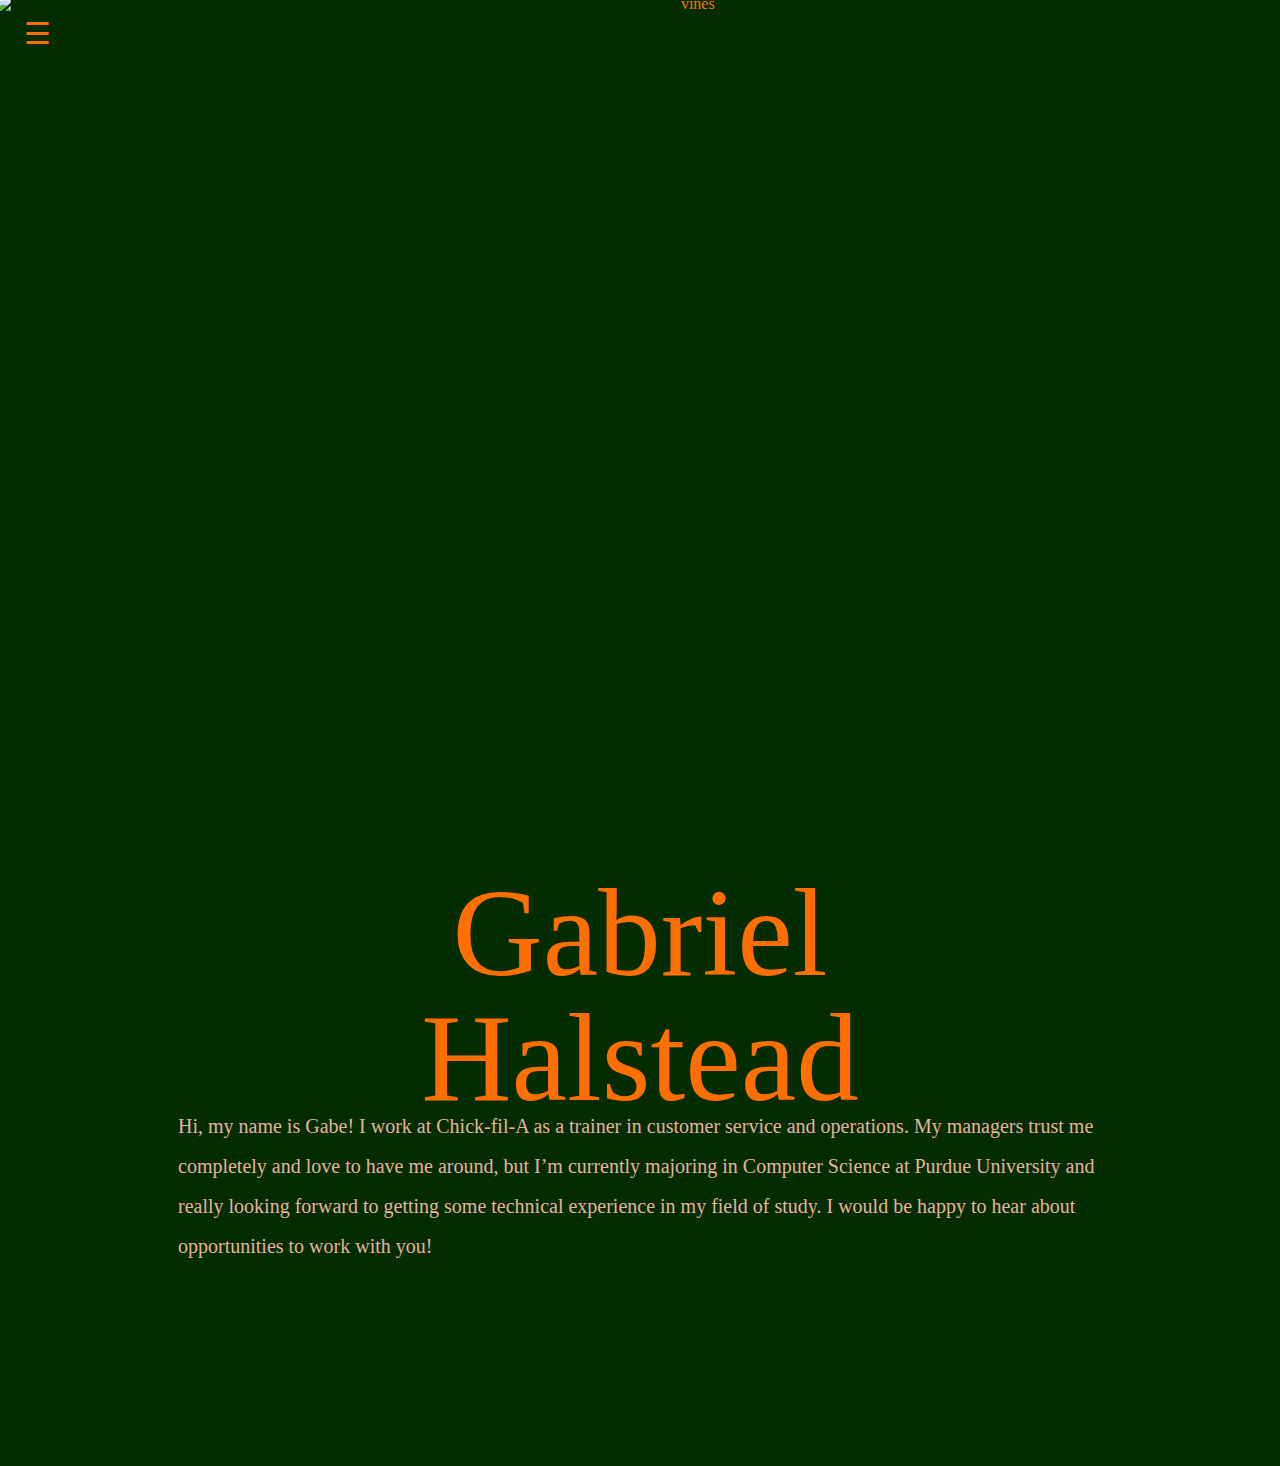
==== index.html @ 6081a95d "made it fancier" ====
<DOCTYPE html>

 <html>


  <head>

    <title>Gabriel Halstead</title>

    <style>

.sidenav {
  height: 100%;
  width: 0;
  position: fixed;
  z-index: 1;
  top: 0;
  left: 0;
  background-color: #5F201B;
  overflow-x: hidden;
  transition: 0.5s;
  padding-top: 60px;
}

.sidenav a {
  padding: 8px 8px 8px 20px;
  text-decoration: none;
  font-size: 25px;
  color: #f2f2f2;
  display: block;
  transition: 0.3s;
}

.sidenav a:hover {
  color: #000000;
  background-color: #00325D;
}

.sidenav .closebtn {
  position: absolute;
  top: 0;
  right: 25px;
  font-size: 36px;
  margin-left: 50px;
}

.container {
  position: relative;
  text-align: center;
  color: FF6E00;
}

/* Bottom left text */
.bottom-left {
  position: absolute;
  bottom: 8px;
  left: 16px;
}

/* Top left text */
.top-left {
  position: absolute;
  top: 8px;
  left: 16px;
}

/* Top right text */
.top-right {
  position: absolute;
  top: 8px;
  right: 16px;
}

/* Bottom right text */
.bottom-right {
  position: absolute;
  bottom: 8px;
  right: 16px;
}

/* Centered text */
.centered {
  position: absolute;
  top: 110%;
  left: 50%;
  transform: translate(-50%, -50%);
}

.sidenav .closebtn:hover {
  
  background-color: #5F201B;
}

@media screen and (max-height: 450px) {
  .sidenav {padding-top: 15px;}
  .sidenav a {font-size: 18px;}
}
    </style>

  </head>

  <body style= ';background-color: #032D00'>

<div id="mySidenav" class="sidenav">
  <a href="javascript:void(0)" class="closebtn" onclick="closeNav()">&times;</a>
  <a href="#" style="background-color: 00325D;">Home</a>
  <a href="about.html">About</a>
  <a href="contact.html">Contact</a>
  <a href="projects.html">Projects</a>
</div>



<div class="container">
  <img style='align-content: center; margin: -15;' src='leaf-background5.gif' alt='vines' width=105% height=auto> <!-- the animation-->
    <div class="top-left">
      <span style="font-size:30px; cursor:pointer color: FF6E00;" onclick="openNav()">&#9776;</span> <!-- the nav button -->
    </div>
    <div class="centered"><p style='font-size:125px;line-height: 1;text-align:center; margin: -50; color:FF6E00'>Gabriel Halstead<br></p> </div>
    
</div>



	<p style='font-size:20px; line-height: 2;color: E6B39A; margin:50px; padding: 150px 120px;'> Hi, my name is Gabe!  I work at Chick-fil-A as a trainer in customer service and operations.  My managers trust me completely and love to have me around, but I’m currently majoring in Computer Science at Purdue University and really looking forward to getting some technical experience in my field of study.  I would be happy to hear about opportunities to work with you!</p>


	<!--
<p style='text-align:center;'> <video src='fresh-video-1.mp4' alt='man-waves' width='1500px' height='975px' loop autoplay
	</p>
	


	<p style='font-size:100px'>	<em style='font-size:200px'>How awesome is that.</em>  My sister and I are excited to provide '
digital animations independently.   For now we are mainly mimicking fun commercials.  
Safe to say, we won't stop there.  Get ready!</p>

	<p class=library-link style='font-size:250;text-align:center;font-family:old english text mt;color:a666d1;'><a style='color:a666d1' href='animation-library.html'>
To The Library!</a></p>
	
<p></br></br></br></br></br>   If you would like to know more about the application we use to animate, please
visit the <a href='https://www.blender.org/'>blender website</a>, or talk to me directly!</br>
From one bro to another, thank you.</p>
	-->

<script>
function openNav() {
  document.getElementById("mySidenav").style.width = "200px";
}

function closeNav() {
  document.getElementById("mySidenav").style.width = "0";
}
</script>

   </body>

 </html>
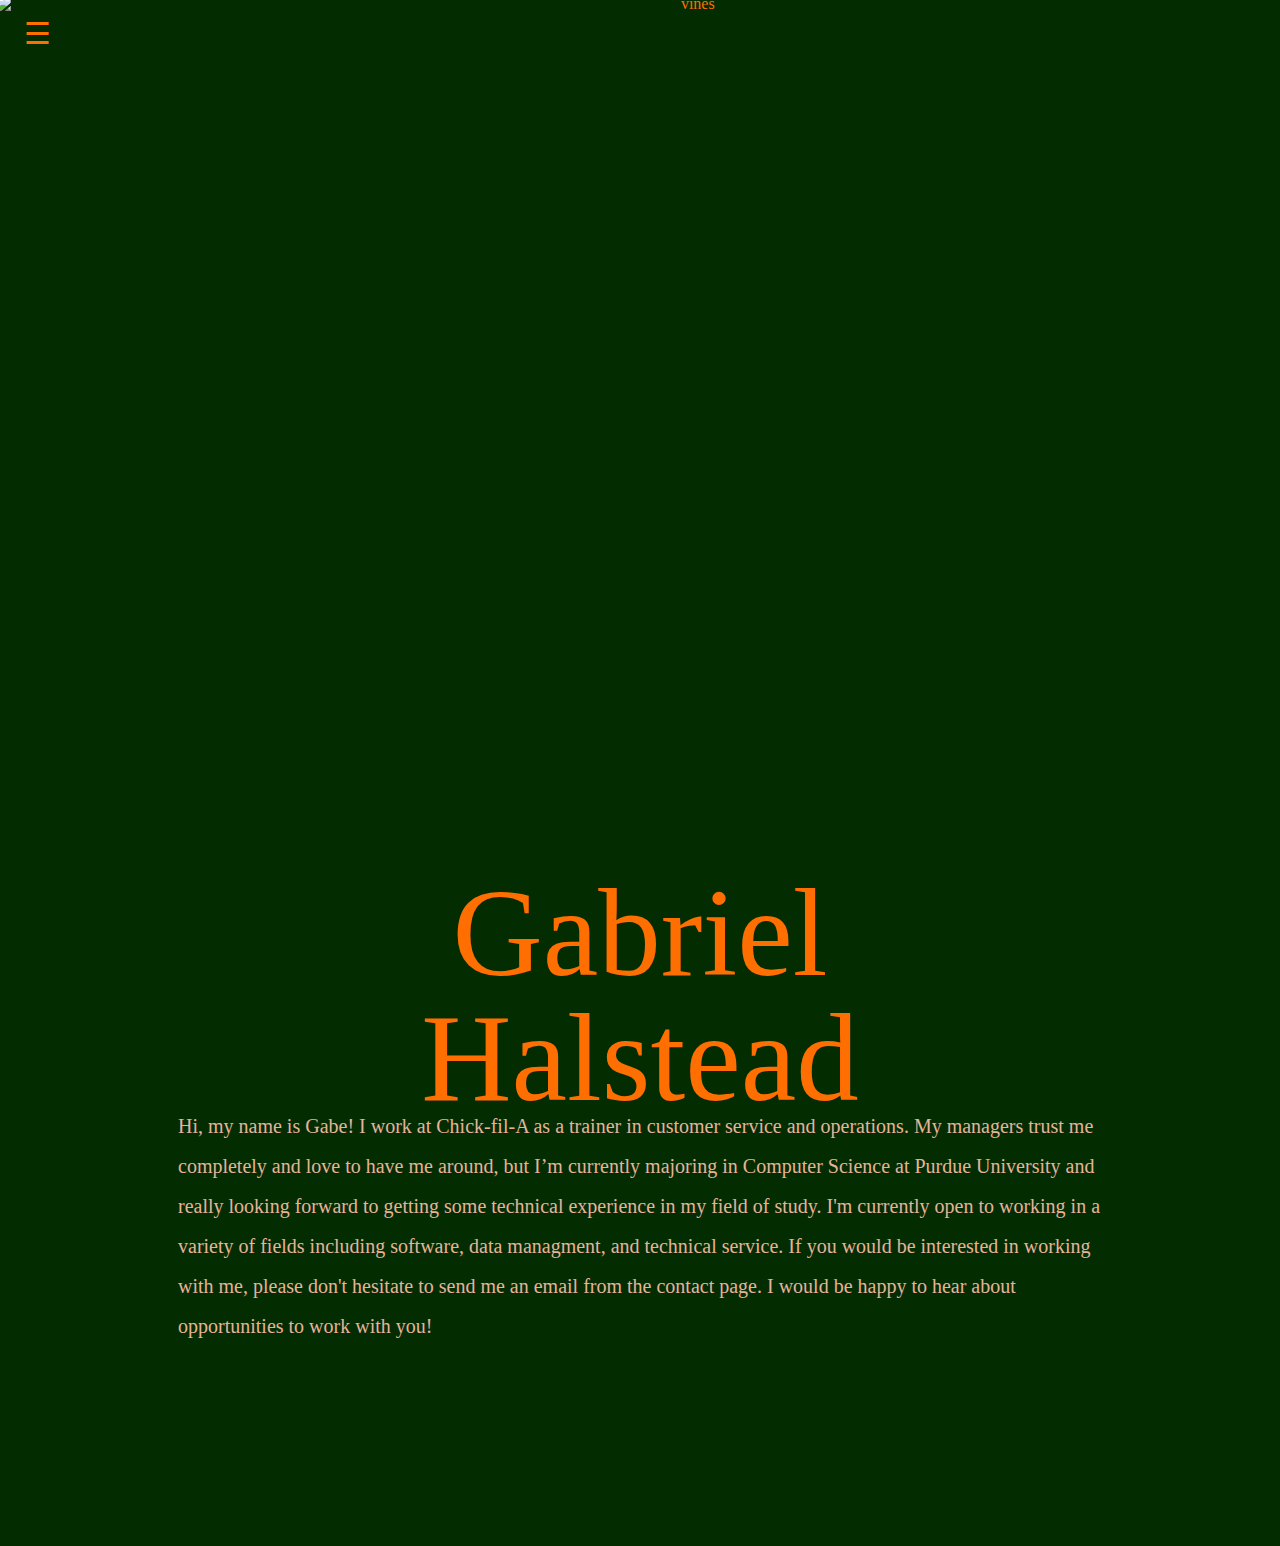
==== commit 26e48bc9: "added detailed opportunities wanted" ====
--- a/index.html
+++ b/index.html
@@ -122,7 +122,7 @@
 
 
 
-	<p style='font-size:20px; line-height: 2;color: E6B39A; margin:50px; padding: 150px 120px;'> Hi, my name is Gabe!  I work at Chick-fil-A as a trainer in customer service and operations.  My managers trust me completely and love to have me around, but I’m currently majoring in Computer Science at Purdue University and really looking forward to getting some technical experience in my field of study.  I would be happy to hear about opportunities to work with you!</p>
+	<p style='font-size:20px; line-height: 2;color: E6B39A; margin:50px; padding: 150px 120px;'> Hi, my name is Gabe!  I work at Chick-fil-A as a trainer in customer service and operations.  My managers trust me completely and love to have me around, but I’m currently majoring in Computer Science at Purdue University and really looking forward to getting some technical experience in my field of study.  I'm currently open to working in a variety of fields including software, data managment, and technical service.  If you would be interested in working with me, please don't hesitate to send me an email from the contact page.  I would be happy to hear about opportunities to work with you!</p>
 
 
 	<!--
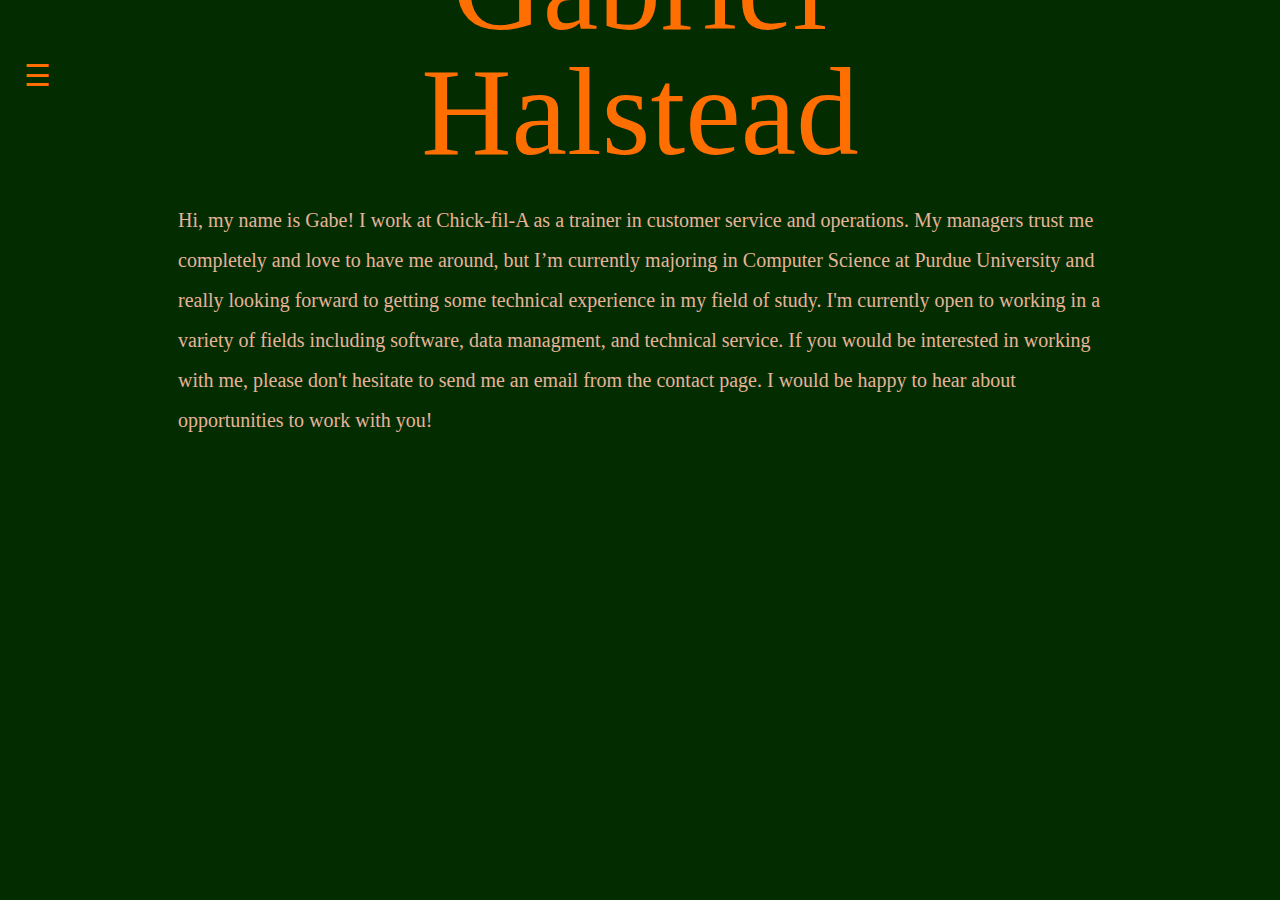
==== commit 2f4c26cf: "Update index.html" ====
--- a/index.html
+++ b/index.html
@@ -111,8 +111,8 @@
 
 
 
-<div class="container">
-  <img style='align-content: center; margin: -15;' src='leaf-background5.gif' alt='vines' width=105% height=auto> <!-- the animation-->
+<div class="container"><!--
+  <img style='align-content: center; margin: -15;' src='leaf-background5.gif' alt='vines' width=105% height=auto>  the animation-->
     <div class="top-left">
       <span style="font-size:30px; cursor:pointer color: FF6E00;" onclick="openNav()">&#9776;</span> <!-- the nav button -->
     </div>
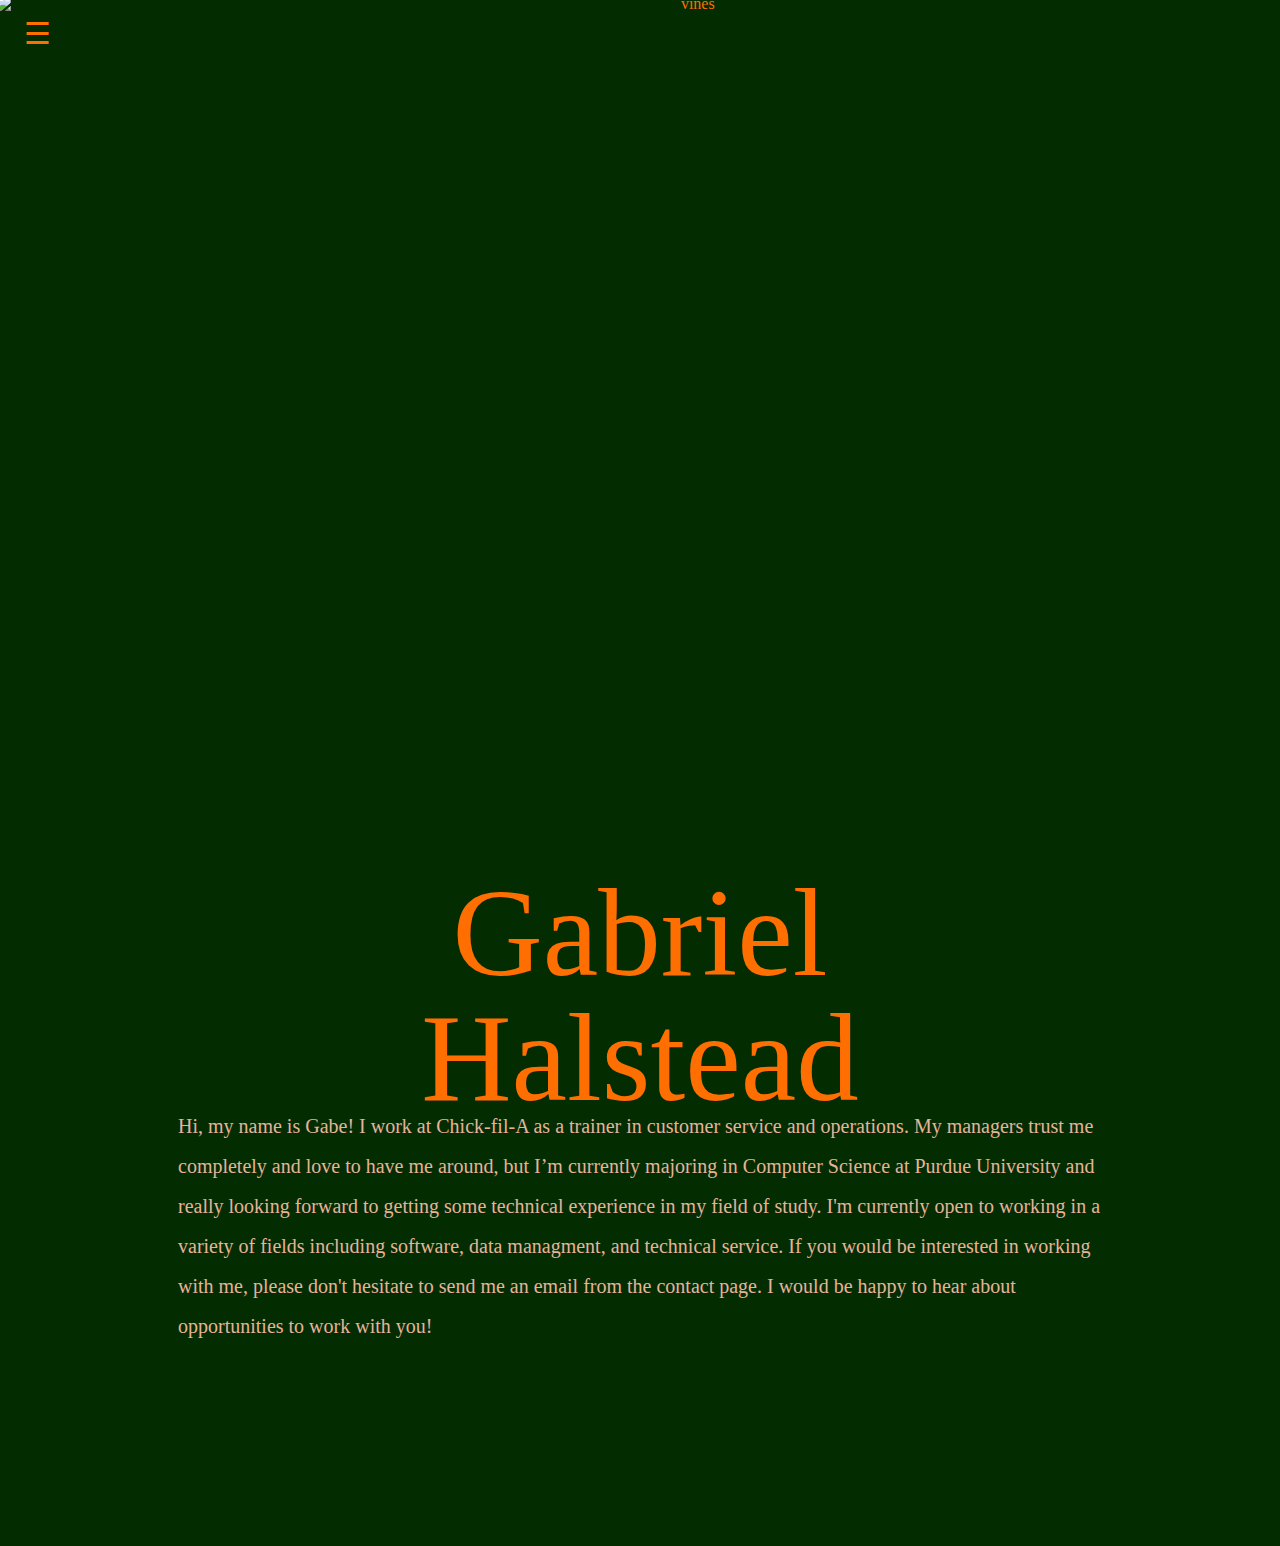
==== commit 8028fe7f: "Update index.html" ====
--- a/index.html
+++ b/index.html
@@ -111,8 +111,8 @@
 
 
 
-<div class="container"><!--
-  <img style='align-content: center; margin: -15;' src='leaf-background5.gif' alt='vines' width=105% height=auto>  the animation-->
+<div class="container">
+  <img style='align-content: center; margin: -15;' src='leaf-background5.gif' alt='vines' width=105% height=auto>  <!--the animation-->
     <div class="top-left">
       <span style="font-size:30px; cursor:pointer color: FF6E00;" onclick="openNav()">&#9776;</span> <!-- the nav button -->
     </div>
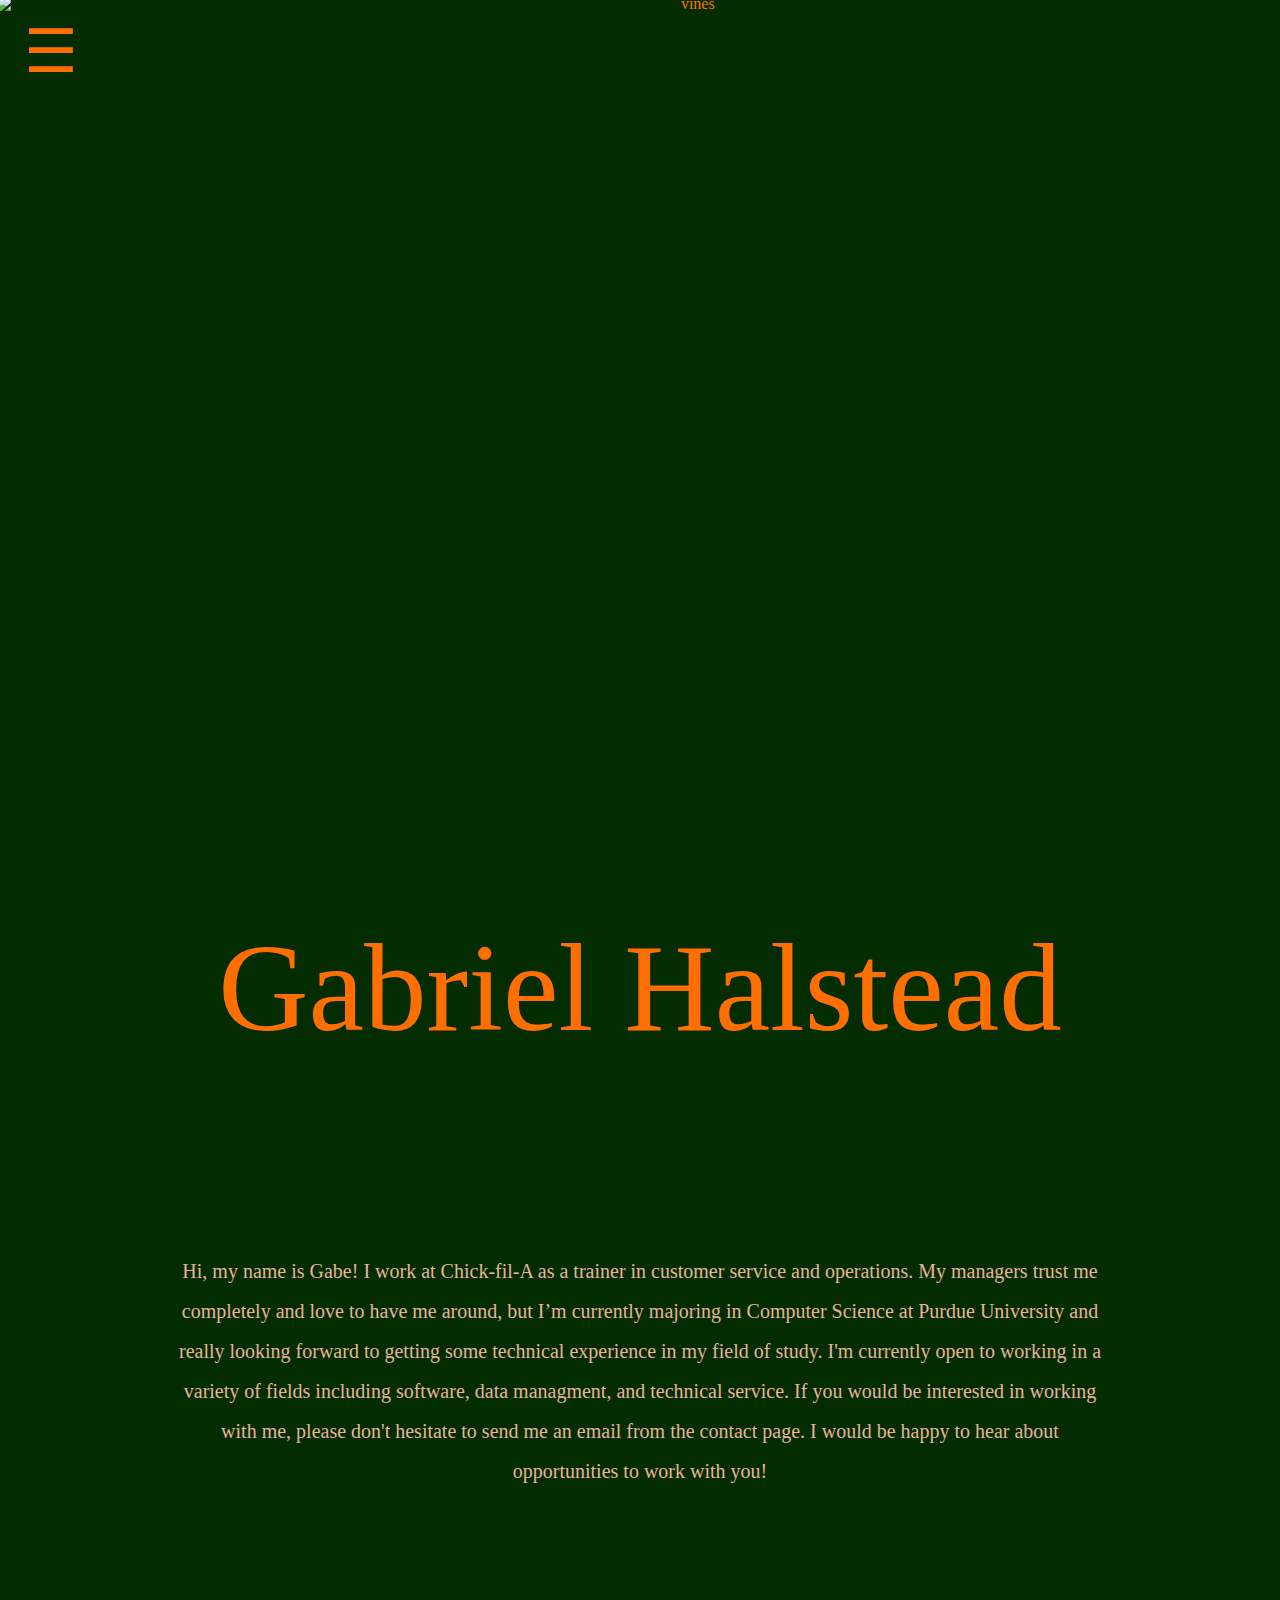
==== commit 4de3f24a: "Adjusted for phone size and added icon to index" ====
--- a/index.html
+++ b/index.html
@@ -7,7 +7,41 @@
 
     <title>Gabriel Halstead</title>
 
+<link rel="shortcut icon" type="image/x-icon" href="favicon.ico">
+
     <style>
+
+.regularSize {
+  margin: auto;
+  text-align: center;
+}
+
+.phoneSize {
+  margin: auto;
+  text-align: center;
+  font-size: 20;
+}
+
+@media only screen and (max-width: 600px) {
+  .regularSize {
+    visibility: collapse;
+  }
+
+  .phoneSize {
+    visibility: visible;
+  }
+
+}
+
+@media only screen and (min-width: 600px) {
+    .regularSize {
+      visibility: visible;
+    }
+  
+    .phoneSize {
+      visibility: collapse;
+    }
+  }
 
 .sidenav {
   height: 100%;
@@ -64,6 +98,12 @@
   left: 16px;
 }
 
+.top-center {
+    position: absolute;
+    top: 8px;
+    left: 0%;
+  }
+
 /* Top right text */
 .top-right {
   position: absolute;
@@ -71,11 +111,10 @@
   right: 16px;
 }
 
-/* Bottom right text */
-.bottom-right {
-  position: absolute;
-  bottom: 8px;
-  right: 16px;
+.bottom-center {
+  position: relative;
+  bottom: -65%;
+  right: 0%;
 }
 
 /* Centered text */
@@ -99,31 +138,70 @@
 
   </head>
 
-  <body style= ';background-color: #032D00'>
-
-<div id="mySidenav" class="sidenav">
-  <a href="javascript:void(0)" class="closebtn" onclick="closeNav()">&times;</a>
-  <a href="#" style="background-color: 00325D;">Home</a>
-  <a href="about.html">About</a>
-  <a href="contact.html">Contact</a>
-  <a href="projects.html">Projects</a>
-</div>
-
-
-
-<div class="container">
-  <img style='align-content: center; margin: -15;' src='leaf-background5.gif' alt='vines' width=105% height=auto>  <!--the animation-->
+  <body style= 'background-color: #032D00'>
+
+    <div id="mySidenav" class="sidenav">
+        <a href="javascript:void(0)" class="closebtn" onclick="closeNav()">&times;</a>
+        <a href="#" style="background-color: 00325D;">Home</a>
+        <a href="about.html">About</a>
+        <a href="contact.html">Contact</a>
+        <a href="projects.html">Projects</a>
+        </div>
+
+<div class="phoneSize">
+
+    <script>
+        function openNav() {
+          document.getElementById("mySidenav").style.width = "100%";
+        }
+        function closeNav() {
+          document.getElementById("mySidenav").style.width = "0";
+        }
+        </script>
+    
+<div class="top-center">
+    <p style="margin: 20px; color:FF6E00">
+    <span style="font-size:40px; cursor:pointer; color: FF6E00;" onclick="openNav()">&#9776;</span>  <!--the nav button -->
+    </p>
+</div>
+
+</div>
+  
+
+<div class="regularSize">
+    <script>
+        function openNav() {
+          document.getElementById("mySidenav").style.width = "200px";
+        }
+        
+        function closeNav() {
+          document.getElementById("mySidenav").style.width = "0";
+        }
+        </script>
+    <div class="container">
+        <img style='align-content: center; margin: -15;' src='leaf-background5.gif' alt='vines' width=105% height=auto>  <!--the animation-->
+        <div class="top-left">
+            <span style="font-size: 60px; cursor:pointer; color: FF6E00;" onclick="openNav()">&#9776;</span> <!-- the nav button -->
+        </div>
+        <div class="bottom-center"><p style='font-size:125px;line-height: 1;text-align:center; margin: 20px; color:FF6E00'>Gabriel Halstead<br></p> </div>
+        
+    </div>
+</div>
+
+
+<div class="phoneSize">
     <div class="top-left">
-      <span style="font-size:30px; cursor:pointer color: FF6E00;" onclick="openNav()">&#9776;</span> <!-- the nav button -->
-    </div>
-    <div class="centered"><p style='font-size:125px;line-height: 1;text-align:center; margin: -50; color:FF6E00'>Gabriel Halstead<br></p> </div>
-    
-</div>
-
-
-
+    <p style='font-size:100px;text-align:center; color:FF6E00;'>Gabriel Halstead<br></p></div>
+</div>
+<div class="regularSize">
 	<p style='font-size:20px; line-height: 2;color: E6B39A; margin:50px; padding: 150px 120px;'> Hi, my name is Gabe!  I work at Chick-fil-A as a trainer in customer service and operations.  My managers trust me completely and love to have me around, but I’m currently majoring in Computer Science at Purdue University and really looking forward to getting some technical experience in my field of study.  I'm currently open to working in a variety of fields including software, data managment, and technical service.  If you would be interested in working with me, please don't hesitate to send me an email from the contact page.  I would be happy to hear about opportunities to work with you!</p>
-
+</div>
+
+<div class="phoneSize">
+    <div class="top-center">
+  <p style='font-size:18px; line-height: 1.5;color: E6B39A; margin:50px; padding: 300px 0px'> Hi, my name is Gabe!  I work at Chick-fil-A as a trainer in customer service and operations.  My managers trust me completely and love to have me around, but I’m currently majoring in Computer Science at Purdue University and really looking forward to getting some technical experience in my field of study.  I'm currently open to working in a variety of fields including software, data managment, and technical service.  If you would be interested in working with me, please don't hesitate to send me an email from the contact page.  I would be happy to hear about opportunities to work with you!</p>
+</div>
+</div>
 
 	<!--
 <p style='text-align:center;'> <video src='fresh-video-1.mp4' alt='man-waves' width='1500px' height='975px' loop autoplay
@@ -143,15 +221,7 @@
 From one bro to another, thank you.</p>
 	-->
 
-<script>
-function openNav() {
-  document.getElementById("mySidenav").style.width = "200px";
-}
-
-function closeNav() {
-  document.getElementById("mySidenav").style.width = "0";
-}
-</script>
+
 
    </body>
 
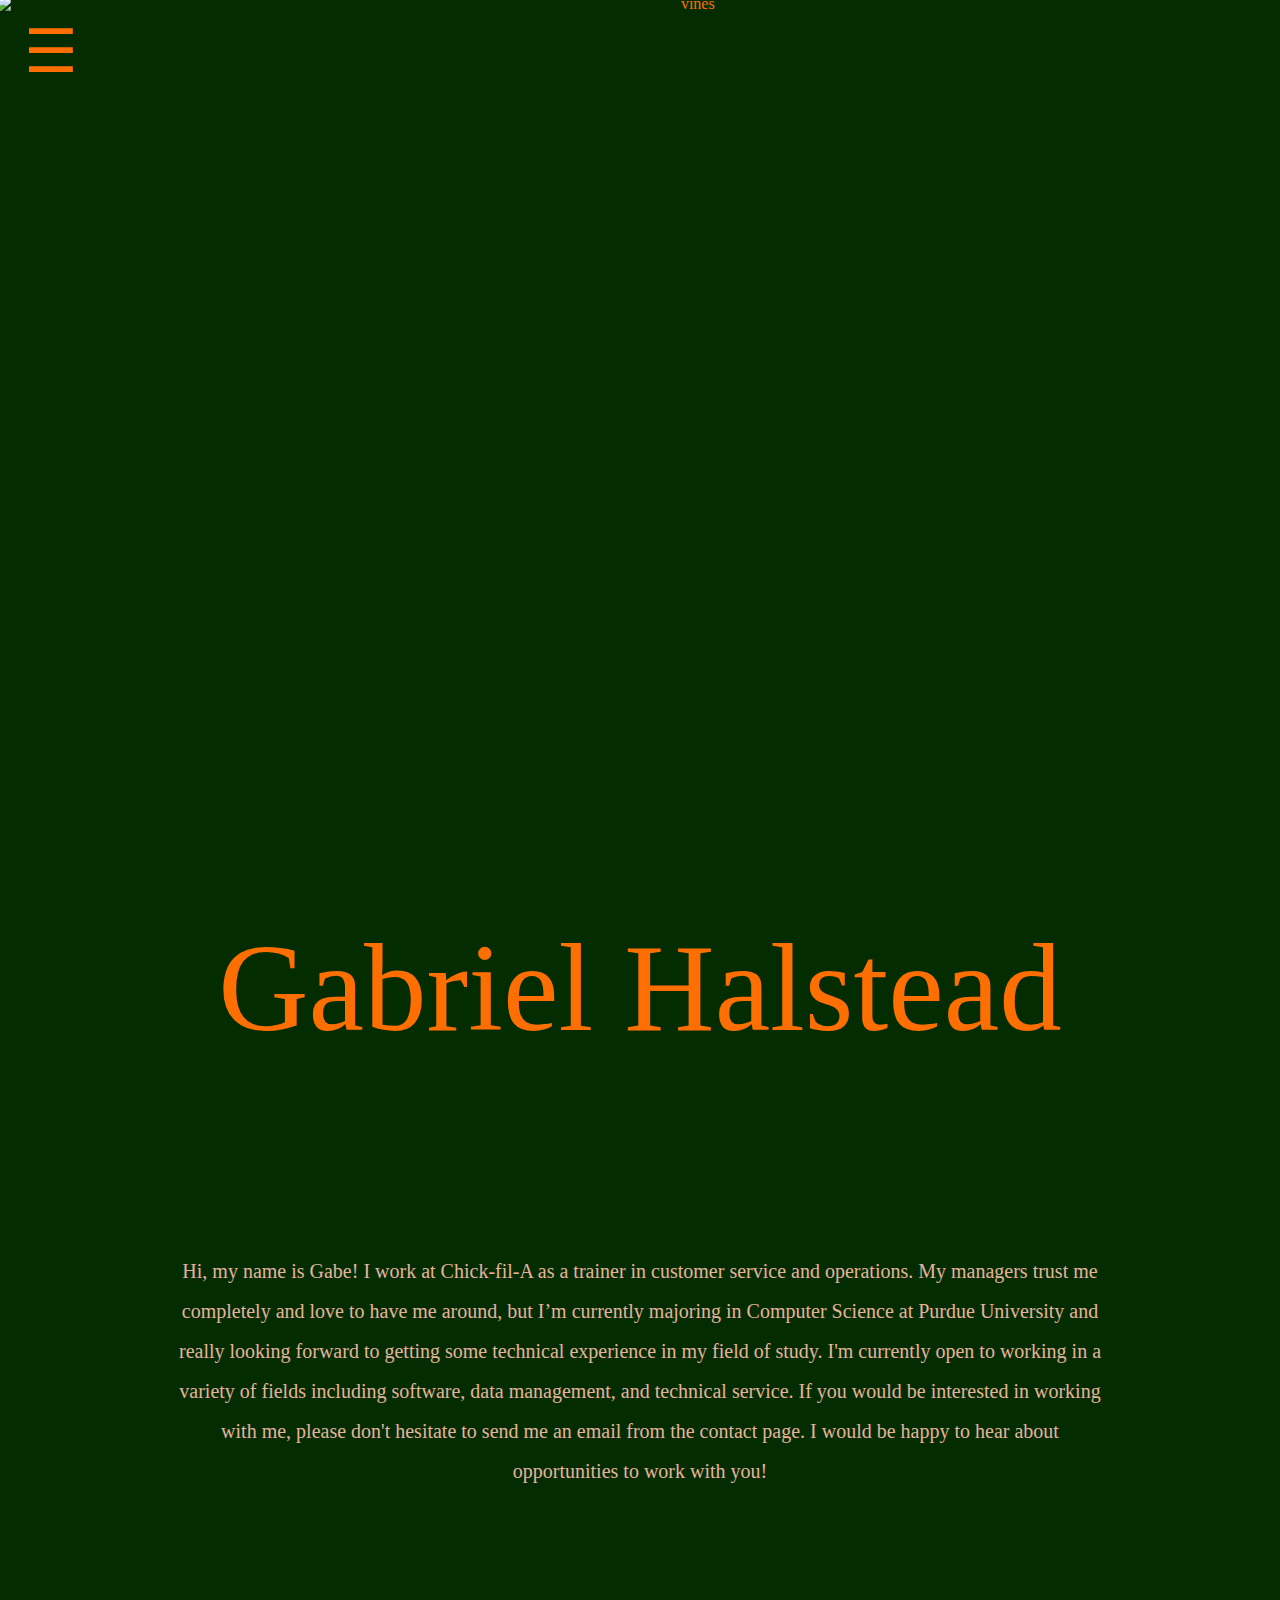
==== commit d7566909: "Management spelling correction." ====
--- a/index.html
+++ b/index.html
@@ -194,7 +194,7 @@
     <p style='font-size:100px;text-align:center; color:FF6E00;'>Gabriel Halstead<br></p></div>
 </div>
 <div class="regularSize">
-	<p style='font-size:20px; line-height: 2;color: E6B39A; margin:50px; padding: 150px 120px;'> Hi, my name is Gabe!  I work at Chick-fil-A as a trainer in customer service and operations.  My managers trust me completely and love to have me around, but I’m currently majoring in Computer Science at Purdue University and really looking forward to getting some technical experience in my field of study.  I'm currently open to working in a variety of fields including software, data managment, and technical service.  If you would be interested in working with me, please don't hesitate to send me an email from the contact page.  I would be happy to hear about opportunities to work with you!</p>
+	<p style='font-size:20px; line-height: 2;color: E6B39A; margin:50px; padding: 150px 120px;'> Hi, my name is Gabe!  I work at Chick-fil-A as a trainer in customer service and operations.  My managers trust me completely and love to have me around, but I’m currently majoring in Computer Science at Purdue University and really looking forward to getting some technical experience in my field of study.  I'm currently open to working in a variety of fields including software, data management, and technical service.  If you would be interested in working with me, please don't hesitate to send me an email from the contact page.  I would be happy to hear about opportunities to work with you!</p>
 </div>
 
 <div class="phoneSize">
